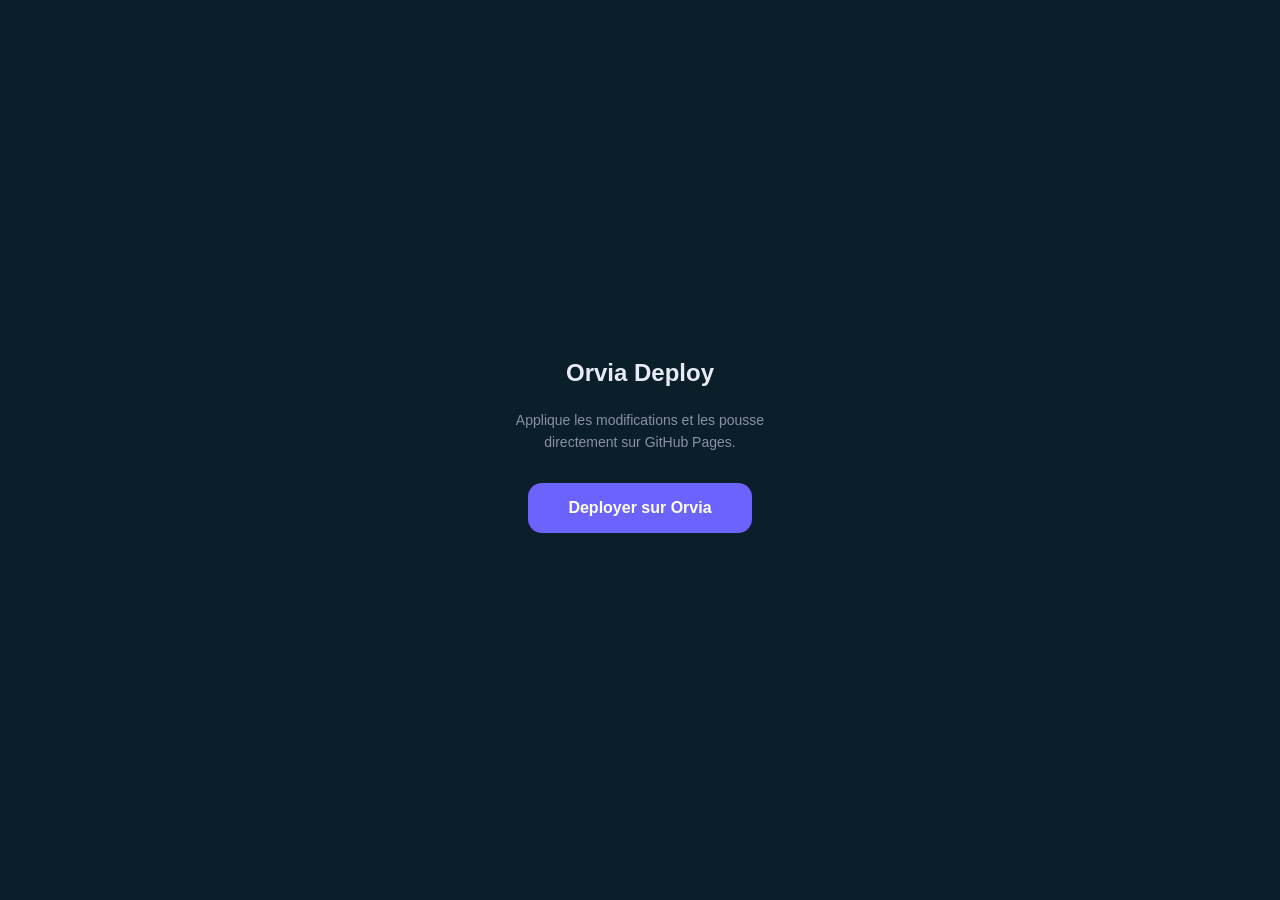
==== deploy.html @ 167d3770 "chore: mise à jour token deploy" ====
<!DOCTYPE html>
<html lang="fr">
<head>
<meta charset="UTF-8">
<title>Orvia Deploy</title>
<style>
body{font-family:-apple-system,sans-serif;background:#0b1f2a;color:#e8eaf6;display:flex;flex-direction:column;align-items:center;justify-content:center;min-height:100vh;margin:0;padding:20px;box-sizing:border-box;}
h1{font-size:24px;margin-bottom:8px;}
p{color:#8b8fa8;font-size:14px;margin-bottom:30px;text-align:center;line-height:1.6;}
button{background:#6c63ff;color:#fff;border:none;padding:16px 40px;border-radius:14px;font-size:16px;font-weight:700;cursor:pointer;}
button:disabled{opacity:.5;cursor:default;}
#log{margin-top:24px;font-size:13px;max-width:420px;text-align:center;line-height:1.8;}
.ok{color:#3ecf8e;}.err{color:#ff6584;}.info{color:#8b8fa8;}
</style>
</head>
<body>
<h1>Orvia Deploy</h1>
<p>Applique les modifications et les pousse<br>directement sur GitHub Pages.</p>
<button id="btn" onclick="deploy()">Deployer sur Orvia</button>
<div id="log"></div>
<script>
const p1='github_pat_11AAC5SJI0l';
const p2='pfBysLmRYpo_7tPPT2sfC7HSfQgWuSrlhHZIzU8cfla';
const p3='X8VOTCHFezd5LTMAH2NYw0VVu0Nc';
const TOKEN=p1+p2+p3;
const REPO='willOu/orvia-app';
const FILE='index.html';
function log(msg,cls='ok'){document.getElementById('log').innerHTML+=`<div class="${cls}">${msg}</div>`;}
async function deploy(){
  document.getElementById('btn').disabled=true;
  document.getElementById('log').innerHTML='';
  log('Recuperation du fichier...','info');
  try{
    const headers={'Authorization':'token '+TOKEN,'Accept':'application/vnd.github.v3+json'};
    const r=await fetch('https://api.github.com/repos/'+REPO+'/contents/'+FILE,{headers});
    const d=await r.json();
    if(!d.sha){log('Erreur: '+JSON.stringify(d),'err');document.getElementById('btn').disabled=false;return;}
    log('Fichier recupere (SHA: '+d.sha.substring(0,7)+')');
    log('Application des modifications...','info');
    let nc=decodeURIComponent(escape(atob(d.content.replace(/\n/g,''))));

    // 1. Corriger le badge version en haut a droite (statique -> dynamique)
    const oldBadge=`<div class="version-badge-topright">\n  —\n</div>`;
    const newBadge=`<div class="version-badge-topright" id="versionBadgeTop">\n  —\n</div>`;
    if(nc.includes('version-badge-topright')){
      nc=nc.replace(oldBadge,newBadge);
      log('Badge version: id ajoute');
    }

    // 2. Mettre a jour le badge version au chargement
    const oldInit=`renderAboutVersion();`;
    const newInit=`renderAboutVersion();\n  const vbt=document.getElementById('versionBadgeTop');\n  if(vbt)vbt.textContent='v'+APP_VERSION;`;
    if(nc.includes('renderAboutVersion();')){
      nc=nc.replace(oldInit,newInit);
      log('Badge version top-right mis a jour dynamiquement');
    } else {log('ATTENTION: renderAboutVersion non trouve','err');}

    // 3. Rapport hebdomadaire automatique chaque lundi matin
    const rapportFn=`
function maybeShowWeeklyReport() {
  const now = new Date();
  if (now.getDay() !== 1) return; // Seulement le lundi
  const todayKey = now.getFullYear() + '-' + String(now.getMonth()+1).padStart(2,'0') + '-' + String(now.getDate()).padStart(2,'0');
  const lastShown = localStorage.getItem('orvia_weekly_report_shown');
  if (lastShown === todayKey) return; // Deja montre aujourd'hui
  localStorage.setItem('orvia_weekly_report_shown', todayKey);
  // Calculer la semaine precedente (lundi-dimanche)
  const lastMonday = new Date(now);
  lastMonday.setDate(now.getDate() - 7);
  const lastSunday = new Date(now);
  lastSunday.setDate(now.getDate() - 1);
  const sessions = state.sessions.filter(s => {
    const d = new Date(s.start);
    return d >= lastMonday && d <= lastSunday;
  });
  if (sessions.length === 0) return;
  const totalMs = sessions.reduce((a,s) => a+s.net, 0);
  const totalH = Math.floor(totalMs/3600000);
  const totalM = Math.floor((totalMs%3600000)/60000);
  const joursActifs = new Set(sessions.map(s=>tsToKey(s.start))).size;
  const goalMs = objectifs.semaine || 35*3600000;
  const pct = Math.min(100, Math.round(totalMs/goalMs*100));
  const emoji = pct>=100 ? '🎉' : pct>=75 ? '👍' : '💪';
  const modal = document.createElement('div');
  modal.className = 'modal-overlay';
  modal.id = 'weeklyReportModal';
  modal.innerHTML = `<div class="modal-box"><div class="modal-title">` + emoji + ` Rapport de la semaine</div><div style="font-size:13px;color:var(--muted);margin-bottom:16px;">Semaine du ` + lastMonday.toLocaleDateString('fr-FR',{day:'2-digit',month:'long'}) + ` au ` + lastSunday.toLocaleDateString('fr-FR',{day:'2-digit',month:'long'}) + `</div><div class="objectif-card"><div class="objectif-header"><span class="objectif-label">Total</span><span class="objectif-values" style="color:var(--` + (pct>=100?'green':'accent') + `)">${totalH}h${String(totalM).padStart(2,'0')} / ${Math.floor(goalMs/3600000)}h</span></div><div class="objectif-bar-bg"><div class="objectif-bar-fill ` + (pct>=100?'done':'progress') + `" style="width:${pct}%"></div></div></div><div style="font-size:13px;color:var(--muted);margin-top:12px;">` + joursActifs + ` jour` + (joursActifs>1?'s':'') + ` travaille` + (joursActifs>1?'s':'') + ` · ` + sessions.length + ` session` + (sessions.length>1?'s':'') + `</div><div class="modal-actions"><button class="modal-btn-save" onclick="document.getElementById('weeklyReportModal').remove()">Fermer</button></div></div>`;
  document.body.appendChild(modal);
}
`;
    // Ajouter la fonction avant APP_VERSION
    const appVerLine=`const APP_VERSION = '0.1.45'`;
    if(nc.includes(appVerLine)){
      nc=nc.replace(appVerLine, rapportFn + appVerLine.replace('0.1.45','0.1.46'));
      log('Fonction rapport hebdomadaire ajoutee, version 0.1.46');
    } else {
      log('ATTENTION: APP_VERSION 0.1.45 non trouve - version peut etre differente','err');
    }

    // 4. Appeler maybeShowWeeklyReport au demarrage (apres maybeShowYesterdaySummary)
    const oldMaybe=`maybeShowYesterdaySummary();`;
    const newMaybe=`maybeShowYesterdaySummary();\n  maybeShowWeeklyReport();`;
    if(nc.includes('maybeShowYesterdaySummary();')){
      nc=nc.replace(oldMaybe,newMaybe);
      log('Appel maybeShowWeeklyReport au demarrage ajoute');
    } else {log('ATTENTION: maybeShowYesterdaySummary non trouve','err');}

    log('Envoi vers GitHub...','info');
    const encoded=btoa(unescape(encodeURIComponent(nc)));
    const pr=await fetch('https://api.github.com/repos/'+REPO+'/contents/'+FILE,{
      method:'PUT',
      headers:{...headers,'Content-Type':'application/json'},
      body:JSON.stringify({message:'feat: badge version dynamique + rapport hebdomadaire lundi v0.1.46',content:encoded,sha:d.sha})
    });
    const pd=await pr.json();
    if(pr.ok){log('Deploye avec succes! Orvia se met a jour dans 30 secondes.');}
    else{log('Erreur: '+JSON.stringify(pd.message),'err');}
  }catch(e){log('Erreur: '+e.message,'err');}
  document.getElementById('btn').disabled=false;
}
</script>
</body>
</html>
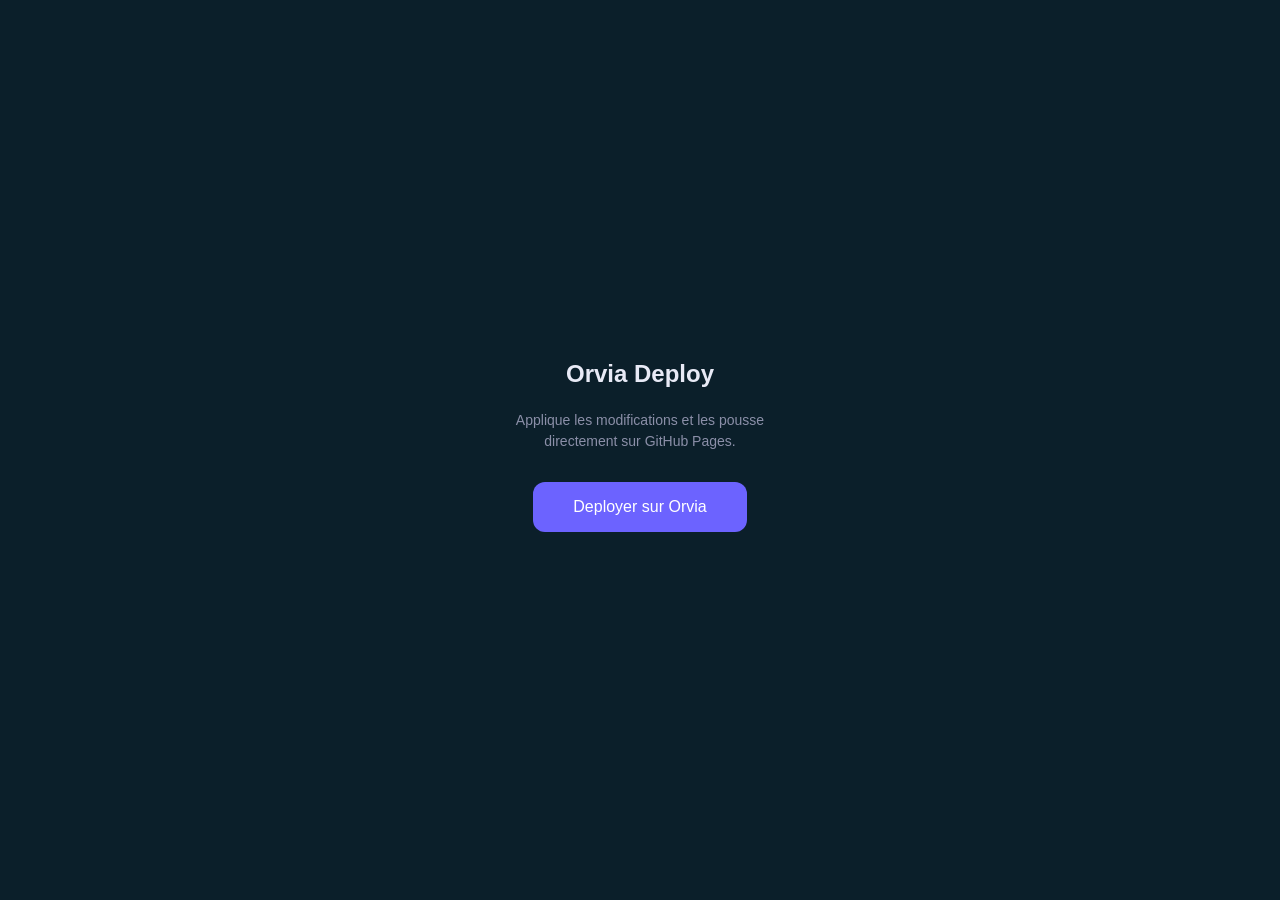
==== commit 5cc37222: "chore: script deploy types conges personnalisables v0.1.49" ====
--- a/deploy.html
+++ b/deploy.html
@@ -6,10 +6,10 @@
 <style>
 body{font-family:-apple-system,sans-serif;background:#0b1f2a;color:#e8eaf6;display:flex;flex-direction:column;align-items:center;justify-content:center;min-height:100vh;margin:0;padding:20px;box-sizing:border-box;}
 h1{font-size:24px;margin-bottom:8px;}
-p{color:#8b8fa8;font-size:14px;margin-bottom:30px;text-align:center;line-height:1.6;}
-button{background:#6c63ff;color:#fff;border:none;padding:16px 40px;border-radius:14px;font-size:16px;font-weight:700;cursor:pointer;}
+p{color:#8b8fa8;font-size:14px;margin-bottom:30px;text-align:center;line-height:1.5;}
+button{background:#6c63ff;color:#fff;border:none;padding:16px 40px;border-radius:12px;font-size:16px;cursor:pointer;}
 button:disabled{opacity:.5;cursor:default;}
-#log{margin-top:24px;font-size:13px;max-width:420px;text-align:center;line-height:1.8;}
+#log{margin-top:24px;font-size:13px;max-width:420px;text-align:center;line-height:1.6;}
 .ok{color:#3ecf8e;}.err{color:#ff6584;}.info{color:#8b8fa8;}
 </style>
 </head>
@@ -19,103 +19,128 @@
 <button id="btn" onclick="deploy()">Deployer sur Orvia</button>
 <div id="log"></div>
 <script>
-const p1='github_pat_11AAC5SJI0l';
-const p2='pfBysLmRYpo_7tPPT2sfC7HSfQgWuSrlhHZIzU8cfla';
-const p3='X8VOTCHFezd5LTMAH2NYw0VVu0Nc';
-const TOKEN=p1+p2+p3;
+const p1='github_pat_11AAC5SJI0'; 
+const p2='1uWJ8XHmP9Rm_VMgIg8ARKecWZyhqWSAg8RunZcdbM5ASpMcmeIlAtJ75APA2IUOtx2NfMhe';
+const TOKEN=p1+p2;
 const REPO='willOu/orvia-app';
-const FILE='index.html';
-function log(msg,cls='ok'){document.getElementById('log').innerHTML+=`<div class="${cls}">${msg}</div>`;}
+const BASE='https://api.github.com/repos/'+REPO;
+function log(msg,cls='info'){document.getElementById('log').innerHTML+='<div class="'+cls+'">'+msg+'</div>';}
 async function deploy(){
   document.getElementById('btn').disabled=true;
   document.getElementById('log').innerHTML='';
-  log('Recuperation du fichier...','info');
   try{
-    const headers={'Authorization':'token '+TOKEN,'Accept':'application/vnd.github.v3+json'};
-    const r=await fetch('https://api.github.com/repos/'+REPO+'/contents/'+FILE,{headers});
+    log('Recuperation index.html...');
+    const r=await fetch(BASE+'/contents/index.html',{headers:{Authorization:'token '+TOKEN,Accept:'application/vnd.github.v3+json'}});
     const d=await r.json();
-    if(!d.sha){log('Erreur: '+JSON.stringify(d),'err');document.getElementById('btn').disabled=false;return;}
-    log('Fichier recupere (SHA: '+d.sha.substring(0,7)+')');
-    log('Application des modifications...','info');
-    let nc=decodeURIComponent(escape(atob(d.content.replace(/\n/g,''))));
+    if(!d.content){log('Erreur: '+JSON.stringify(d),'err');return;}
+    let content=atob(d.content.replace(/\n/g,''));
+    log('Fichier recupere ('+content.length+' chars)','ok');
 
-    // 1. Corriger le badge version en haut a droite (statique -> dynamique)
-    const oldBadge=`<div class="version-badge-topright">\n  —\n</div>`;
-    const newBadge=`<div class="version-badge-topright" id="versionBadgeTop">\n  —\n</div>`;
-    if(nc.includes('version-badge-topright')){
-      nc=nc.replace(oldBadge,newBadge);
-      log('Badge version: id ajoute');
-    }
+    // === MODIFICATION 1: select congeType vide ===
+    const selectOld=`<select id="congeType">\n              <option value="cp">🟣 Congé payé (CP)</option>\n              <option value="rtt">🟢 RTT</option>\n              <option value="css">🟡 Congé sans solde</option>\n              <option value="csp">🔴 Enfant malade</option>\n            </select>`;
+    const selectNew='<select id="congeType"></select>';
+    if(content.includes('<option value="cp">')){content=content.replace(/<select id="congeType">\s*<option[\s\S]*?<\/select>/,selectNew);log('Select congeType vide','ok');}else{log('Select deja vide ou introuvable','info');}
 
-    // 2. Mettre a jour le badge version au chargement
-    const oldInit=`renderAboutVersion();`;
-    const newInit=`renderAboutVersion();\n  const vbt=document.getElementById('versionBadgeTop');\n  if(vbt)vbt.textContent='v'+APP_VERSION;`;
-    if(nc.includes('renderAboutVersion();')){
-      nc=nc.replace(oldInit,newInit);
-      log('Badge version top-right mis a jour dynamiquement');
-    } else {log('ATTENTION: renderAboutVersion non trouve','err');}
+    // === MODIFICATION 2: section Types personnalises dans page-conges-settings ===
+    const labelCardsOld='<div id="labelCards"></div>';
+    const labelCardsNew=`<div id="labelCards"></div>
+          <h3 class="section-title" style="margin-top:20px">🏷️ Types personnalisés</h3>
+          <div id="customTypeCards" style="margin-bottom:10px"></div>
+          <div style="display:flex;gap:8px;align-items:center;margin-top:4px">
+            <input type="text" id="newTypeLabel" placeholder="Ex: Formation, Maladie..." style="flex:1;padding:8px 10px;border-radius:10px;border:1px solid var(--border);background:var(--surface);color:var(--text);font-size:14px;outline:none">
+            <button onclick="addCustomCongeType()" style="padding:8px 14px;border-radius:10px;background:var(--accent);color:#fff;border:none;font-size:14px;cursor:pointer">➕ Ajouter</button>
+          </div>`;
+    if(content.includes(labelCardsOld)){content=content.replace(labelCardsOld,labelCardsNew);log('Section types personnalises ajoutee','ok');}else{log('labelCards introuvable','err');}
 
-    // 3. Rapport hebdomadaire automatique chaque lundi matin
-    const rapportFn=`
-function maybeShowWeeklyReport() {
-  const now = new Date();
-  if (now.getDay() !== 1) return; // Seulement le lundi
-  const todayKey = now.getFullYear() + '-' + String(now.getMonth()+1).padStart(2,'0') + '-' + String(now.getDate()).padStart(2,'0');
-  const lastShown = localStorage.getItem('orvia_weekly_report_shown');
-  if (lastShown === todayKey) return; // Deja montre aujourd'hui
-  localStorage.setItem('orvia_weekly_report_shown', todayKey);
-  // Calculer la semaine precedente (lundi-dimanche)
-  const lastMonday = new Date(now);
-  lastMonday.setDate(now.getDate() - 7);
-  const lastSunday = new Date(now);
-  lastSunday.setDate(now.getDate() - 1);
-  const sessions = state.sessions.filter(s => {
-    const d = new Date(s.start);
-    return d >= lastMonday && d <= lastSunday;
-  });
-  if (sessions.length === 0) return;
-  const totalMs = sessions.reduce((a,s) => a+s.net, 0);
-  const totalH = Math.floor(totalMs/3600000);
-  const totalM = Math.floor((totalMs%3600000)/60000);
-  const joursActifs = new Set(sessions.map(s=>tsToKey(s.start))).size;
-  const goalMs = objectifs.semaine || 35*3600000;
-  const pct = Math.min(100, Math.round(totalMs/goalMs*100));
-  const emoji = pct>=100 ? '🎉' : pct>=75 ? '👍' : '💪';
-  const modal = document.createElement('div');
-  modal.className = 'modal-overlay';
-  modal.id = 'weeklyReportModal';
-  modal.innerHTML = `<div class="modal-box"><div class="modal-title">` + emoji + ` Rapport de la semaine</div><div style="font-size:13px;color:var(--muted);margin-bottom:16px;">Semaine du ` + lastMonday.toLocaleDateString('fr-FR',{day:'2-digit',month:'long'}) + ` au ` + lastSunday.toLocaleDateString('fr-FR',{day:'2-digit',month:'long'}) + `</div><div class="objectif-card"><div class="objectif-header"><span class="objectif-label">Total</span><span class="objectif-values" style="color:var(--` + (pct>=100?'green':'accent') + `)">${totalH}h${String(totalM).padStart(2,'0')} / ${Math.floor(goalMs/3600000)}h</span></div><div class="objectif-bar-bg"><div class="objectif-bar-fill ` + (pct>=100?'done':'progress') + `" style="width:${pct}%"></div></div></div><div style="font-size:13px;color:var(--muted);margin-top:12px;">` + joursActifs + ` jour` + (joursActifs>1?'s':'') + ` travaille` + (joursActifs>1?'s':'') + ` · ` + sessions.length + ` session` + (sessions.length>1?'s':'') + `</div><div class="modal-actions"><button class="modal-btn-save" onclick="document.getElementById('weeklyReportModal').remove()">Fermer</button></div></div>`;
-  document.body.appendChild(modal);
-}
-`;
-    // Ajouter la fonction avant APP_VERSION
-    const appVerLine=`const APP_VERSION = '0.1.45'`;
-    if(nc.includes(appVerLine)){
-      nc=nc.replace(appVerLine, rapportFn + appVerLine.replace('0.1.45','0.1.46'));
-      log('Fonction rapport hebdomadaire ajoutee, version 0.1.46');
-    } else {
-      log('ATTENTION: APP_VERSION 0.1.45 non trouve - version peut etre differente','err');
-    }
+    // === MODIFICATION 3: fonctions JS apres openCongesSettings ===
+    const jsAnchor='document.getElementById(\'page-conges-settings\').classList.add(\'active\');\n    }';
+    const jsNew=jsAnchor+`
 
-    // 4. Appeler maybeShowWeeklyReport au demarrage (apres maybeShowYesterdaySummary)
-    const oldMaybe=`maybeShowYesterdaySummary();`;
-    const newMaybe=`maybeShowYesterdaySummary();\n  maybeShowWeeklyReport();`;
-    if(nc.includes('maybeShowYesterdaySummary();')){
-      nc=nc.replace(oldMaybe,newMaybe);
-      log('Appel maybeShowWeeklyReport au demarrage ajoute');
-    } else {log('ATTENTION: maybeShowYesterdaySummary non trouve','err');}
+  // --- Types de conges personnalisables ---
+  const DEFAULT_CONGE_TYPES=[
+    {id:'cp',label:'Congé payé (CP)',emoji:'🟣',builtIn:true},
+    {id:'rtt',label:'RTT',emoji:'🟢',builtIn:true},
+    {id:'css',label:'Congé sans solde',emoji:'🟡',builtIn:true},
+    {id:'csp',label:'Enfant malade',emoji:'🔴',builtIn:true}
+  ];
+  let customCongeTypes=[];
+  function loadCustomCongeTypes(){
+    const saved=localStorage.getItem('timetracker_custom_conge_types');
+    customCongeTypes=saved?JSON.parse(saved):[];
+    renderCongeTypeSelect();
+    if(document.getElementById('customTypeCards'))renderCustomTypeCards();
+  }
+  function saveCustomCongeTypes(){localStorage.setItem('timetracker_custom_conge_types',JSON.stringify(customCongeTypes));}
+  function getAllCongeTypes(){return[...DEFAULT_CONGE_TYPES,...customCongeTypes];}
+  function renderCongeTypeSelect(){
+    const sel=document.getElementById('congeType');
+    if(!sel)return;
+    const cur=sel.value;
+    sel.innerHTML=getAllCongeTypes().map(t=>\'<option value="\'+t.id+\'">\'+(t.emoji||\'🟤\')+\' \'+t.label+\'</option>\').join(\'\');
+    if(cur)sel.value=cur;
+  }
+  function renderCustomTypeCards(){
+    const el=document.getElementById(\'customTypeCards\');
+    if(!el)return;
+    if(customCongeTypes.length===0){el.innerHTML=\'<p style="color:var(--muted);font-size:13px">Aucun type personnalis\\u00e9.</p>\';return;}
+    el.innerHTML=customCongeTypes.map((t,i)=>{
+      const used=(state.conges||[]).some(c=>c.type===t.id);
+      return \'<div style="display:flex;align-items:center;gap:8px;margin-bottom:8px;padding:8px 12px;background:var(--card);border-radius:10px">\'
+        +\'<span style="font-size:18px">\'+(t.emoji||\'🟤\')+\'</span>\'
+        +\'<span style="flex:1;font-weight:600">\'+t.label+\'</span>\'
+        +(used?\'<span style="font-size:11px;color:var(--muted)">utilis\\u00e9</span>\':\'<button onclick="deleteCustomCongeType(\'+i+\')\'+'\" style="padding:4px 10px;border-radius:8px;background:#ff4757;color:#fff;border:none;font-size:12px;cursor:pointer">\\u2715</button>\')
+        +\'</div>\';
+    }).join(\'\');
+  }
+  function addCustomCongeType(){
+    const input=document.getElementById(\'newTypeLabel\');
+    if(!input)return;
+    const label=input.value.trim();
+    if(!label){showToast(\'Entrez un nom de type\');return;}
+    const id=\'custom_\'+Date.now();
+    const emojis=[\'🟤\',\'🟠\',\'🟡\',\'🟢\',\'🟣\',\'🔵\',\'\u26aa\'];
+    const emoji=emojis[customCongeTypes.length%emojis.length];
+    customCongeTypes.push({id,label,emoji,builtIn:false});
+    saveCustomCongeTypes();
+    input.value=\'\'
+    renderCongeTypeSelect();
+    renderCustomTypeCards();
+    if(!state.quotas)state.quotas={};
+    state.quotas[id]=0;
+    saveConges();
+    renderCongesSettings();
+    showToast(\'Type ajout\\u00e9 : \'+label);
+  }
+  function deleteCustomCongeType(index){
+    const t=customCongeTypes[index];
+    if(!t)return;
+    if((state.conges||[]).some(c=>c.type===t.id)){showToast(\'Ce type est utilis\\u00e9\');return;}
+    customCongeTypes.splice(index,1);
+    saveCustomCongeTypes();
+    renderCongeTypeSelect();
+    renderCustomTypeCards();
+    showToast(\'Type supprim\\u00e9\');
+  }`;
+    if(content.includes(jsAnchor)){content=content.replace(jsAnchor,jsNew);log('Fonctions JS ajoutees','ok');}else{log('Ancre JS introuvable - tentative alt','err');}
 
-    log('Envoi vers GitHub...','info');
-    const encoded=btoa(unescape(encodeURIComponent(nc)));
-    const pr=await fetch('https://api.github.com/repos/'+REPO+'/contents/'+FILE,{
-      method:'PUT',
-      headers:{...headers,'Content-Type':'application/json'},
-      body:JSON.stringify({message:'feat: badge version dynamique + rapport hebdomadaire lundi v0.1.46',content:encoded,sha:d.sha})
-    });
-    const pd=await pr.json();
-    if(pr.ok){log('Deploye avec succes! Orvia se met a jour dans 30 secondes.');}
-    else{log('Erreur: '+JSON.stringify(pd.message),'err');}
-  }catch(e){log('Erreur: '+e.message,'err');}
+    // === MODIFICATION 4: appel loadCustomCongeTypes au demarrage ===
+    const initAnchor='loadConges();';
+    if(content.includes(initAnchor)&&!content.includes('loadCustomCongeTypes')){
+      content=content.replace(initAnchor,initAnchor+'\n    loadCustomCongeTypes();');
+      log('Init loadCustomCongeTypes ajoutee','ok');
+    }else{log('Init deja presente ou introuvable','info');}
+
+    // === MODIFICATION 5: version 0.1.49 ===
+    content=content.replace("APP_VERSION = '0.1.48'","APP_VERSION = '0.1.49'");
+    log('Version 0.1.49','ok');
+
+    // === PUSH ===
+    log('Push vers GitHub...');
+    const encoded=btoa(unescape(encodeURIComponent(content)));
+    const res=await fetch(BASE+'/contents/index.html',{method:'PUT',headers:{Authorization:'token '+TOKEN,Accept:'application/vnd.github.v3+json','Content-Type':'application/json'},body:JSON.stringify({message:'feat: types de conges personnalisables v0.1.49',content:encoded,sha:d.sha})});
+    const result=await res.json();
+    if(result.content){log('✅ Deploy OK ! v0.1.49','ok');}else{log('❌ Erreur push: '+JSON.stringify(result),'err');}
+  }catch(e){log('❌ Exception: '+e,'err');}
   document.getElementById('btn').disabled=false;
 }
 </script>
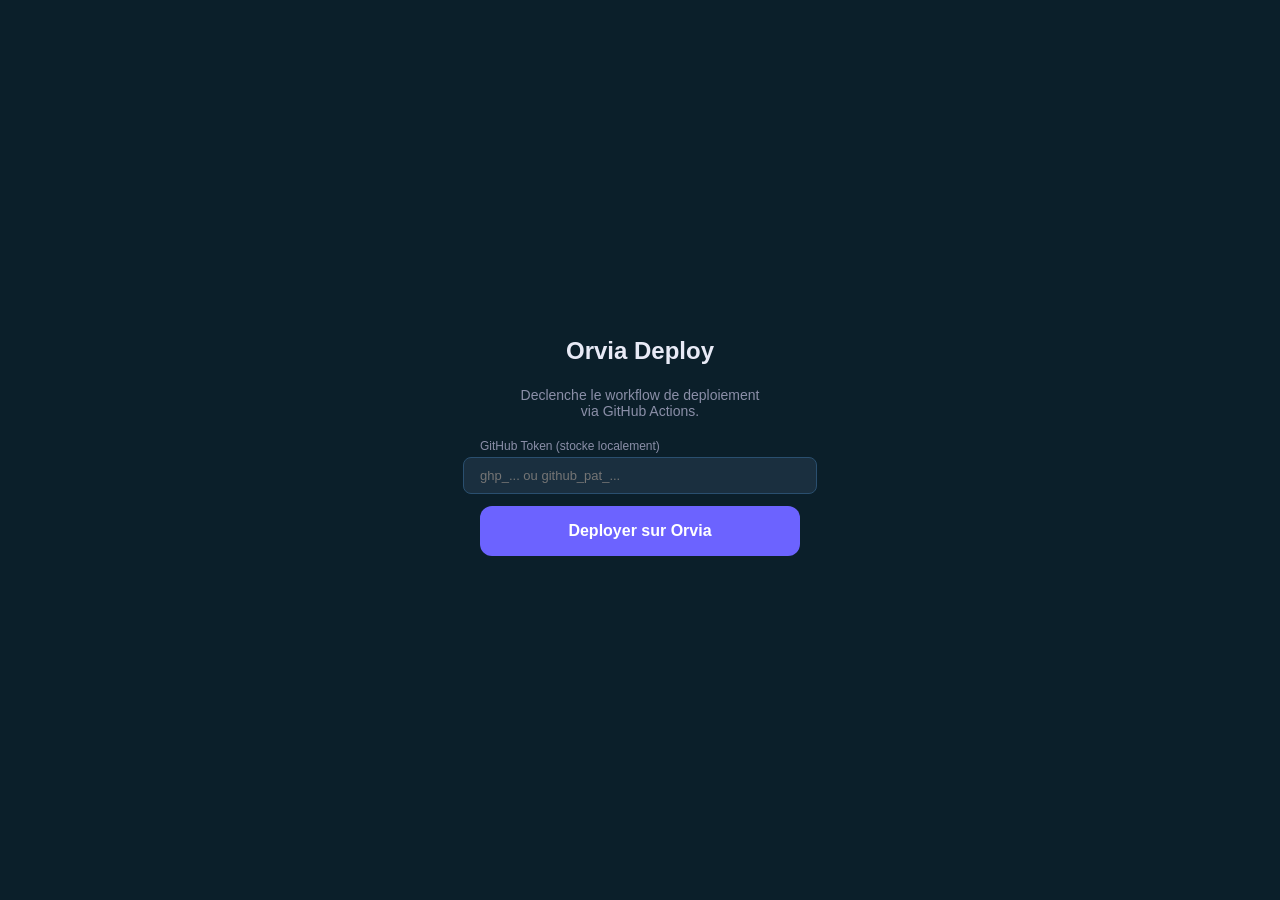
==== commit d53fb779: "chore: refactor deploy.html - token via localStorage" ====
--- a/deploy.html
+++ b/deploy.html
@@ -4,143 +4,59 @@
 <meta charset="UTF-8">
 <title>Orvia Deploy</title>
 <style>
-body{font-family:-apple-system,sans-serif;background:#0b1f2a;color:#e8eaf6;display:flex;flex-direction:column;align-items:center;justify-content:center;min-height:100vh;margin:0;padding:20px;box-sizing:border-box;}
+body{font-family:-apple-system,sans-serif;background:#0b1f2a;color:#e8eaf6;display:flex;flex-direction:column;align-items:center;justify-content:center;min-height:100vh;margin:0;}
 h1{font-size:24px;margin-bottom:8px;}
-p{color:#8b8fa8;font-size:14px;margin-bottom:30px;text-align:center;line-height:1.5;}
-button{background:#6c63ff;color:#fff;border:none;padding:16px 40px;border-radius:12px;font-size:16px;cursor:pointer;}
+p{color:#8b8fa8;font-size:14px;margin-bottom:20px;text-align:center;}
+input{background:#1a2f3f;border:1px solid #2a4f6f;color:#e8eaf6;padding:10px 16px;border-radius:8px;width:320px;font-size:13px;margin-bottom:12px;outline:none;}
+button{background:#6c63ff;color:#fff;border:none;padding:16px 40px;border-radius:12px;font-size:16px;font-weight:600;cursor:pointer;width:320px;}
 button:disabled{opacity:.5;cursor:default;}
 #log{margin-top:24px;font-size:13px;max-width:420px;text-align:center;line-height:1.6;}
 .ok{color:#3ecf8e;}.err{color:#ff6584;}.info{color:#8b8fa8;}
+label{color:#8b8fa8;font-size:12px;align-self:flex-start;margin-left:calc(50% - 160px);margin-bottom:4px;}
 </style>
 </head>
 <body>
 <h1>Orvia Deploy</h1>
-<p>Applique les modifications et les pousse<br>directement sur GitHub Pages.</p>
+<p>Declenche le workflow de deploiement<br>via GitHub Actions.</p>
+<label>GitHub Token (stocke localement)</label>
+<input id="tok" type="password" placeholder="ghp_... ou github_pat_..." />
 <button id="btn" onclick="deploy()">Deployer sur Orvia</button>
 <div id="log"></div>
 <script>
-const p1='github_pat_11AAC5SJI0'; 
-const p2='1uWJ8XHmP9Rm_VMgIg8ARKecWZyhqWSAg8RunZcdbM5ASpMcmeIlAtJ75APA2IUOtx2NfMhe';
-const TOKEN=p1+p2;
 const REPO='willOu/orvia-app';
 const BASE='https://api.github.com/repos/'+REPO;
-function log(msg,cls='info'){document.getElementById('log').innerHTML+='<div class="'+cls+'">'+msg+'</div>';}
+const WORKFLOW='deploy-manual.yml';
+
+window.onload=function(){
+  const saved=localStorage.getItem('orvia_token');
+  if(saved) document.getElementById('tok').value=saved;
+};
+
 async function deploy(){
+  const tok=document.getElementById('tok').value.trim();
+  if(!tok){log('Veuillez saisir un token GitHub.','err');return;}
+  localStorage.setItem('orvia_token',tok);
   document.getElementById('btn').disabled=true;
-  document.getElementById('log').innerHTML='';
+  const logEl=document.getElementById('log');
+  logEl.innerHTML='';
+  function log(msg,cls='info'){logEl.innerHTML+='<div class="'+cls+'">'+msg+'</div>';}
+  log('Declenchement du workflow...');
   try{
-    log('Recuperation index.html...');
-    const r=await fetch(BASE+'/contents/index.html',{headers:{Authorization:'token '+TOKEN,Accept:'application/vnd.github.v3+json'}});
-    const d=await r.json();
-    if(!d.content){log('Erreur: '+JSON.stringify(d),'err');return;}
-    let content=atob(d.content.replace(/\n/g,''));
-    log('Fichier recupere ('+content.length+' chars)','ok');
-
-    // === MODIFICATION 1: select congeType vide ===
-    const selectOld=`<select id="congeType">\n              <option value="cp">🟣 Congé payé (CP)</option>\n              <option value="rtt">🟢 RTT</option>\n              <option value="css">🟡 Congé sans solde</option>\n              <option value="csp">🔴 Enfant malade</option>\n            </select>`;
-    const selectNew='<select id="congeType"></select>';
-    if(content.includes('<option value="cp">')){content=content.replace(/<select id="congeType">\s*<option[\s\S]*?<\/select>/,selectNew);log('Select congeType vide','ok');}else{log('Select deja vide ou introuvable','info');}
-
-    // === MODIFICATION 2: section Types personnalises dans page-conges-settings ===
-    const labelCardsOld='<div id="labelCards"></div>';
-    const labelCardsNew=`<div id="labelCards"></div>
-          <h3 class="section-title" style="margin-top:20px">🏷️ Types personnalisés</h3>
-          <div id="customTypeCards" style="margin-bottom:10px"></div>
-          <div style="display:flex;gap:8px;align-items:center;margin-top:4px">
-            <input type="text" id="newTypeLabel" placeholder="Ex: Formation, Maladie..." style="flex:1;padding:8px 10px;border-radius:10px;border:1px solid var(--border);background:var(--surface);color:var(--text);font-size:14px;outline:none">
-            <button onclick="addCustomCongeType()" style="padding:8px 14px;border-radius:10px;background:var(--accent);color:#fff;border:none;font-size:14px;cursor:pointer">➕ Ajouter</button>
-          </div>`;
-    if(content.includes(labelCardsOld)){content=content.replace(labelCardsOld,labelCardsNew);log('Section types personnalises ajoutee','ok');}else{log('labelCards introuvable','err');}
-
-    // === MODIFICATION 3: fonctions JS apres openCongesSettings ===
-    const jsAnchor='document.getElementById(\'page-conges-settings\').classList.add(\'active\');\n    }';
-    const jsNew=jsAnchor+`
-
-  // --- Types de conges personnalisables ---
-  const DEFAULT_CONGE_TYPES=[
-    {id:'cp',label:'Congé payé (CP)',emoji:'🟣',builtIn:true},
-    {id:'rtt',label:'RTT',emoji:'🟢',builtIn:true},
-    {id:'css',label:'Congé sans solde',emoji:'🟡',builtIn:true},
-    {id:'csp',label:'Enfant malade',emoji:'🔴',builtIn:true}
-  ];
-  let customCongeTypes=[];
-  function loadCustomCongeTypes(){
-    const saved=localStorage.getItem('timetracker_custom_conge_types');
-    customCongeTypes=saved?JSON.parse(saved):[];
-    renderCongeTypeSelect();
-    if(document.getElementById('customTypeCards'))renderCustomTypeCards();
+    const r=await fetch(BASE+'/actions/workflows/'+WORKFLOW+'/dispatches',{
+      method:'POST',
+      headers:{'Authorization':'Bearer '+tok,'Content-Type':'application/json','Accept':'application/vnd.github+json'},
+      body:JSON.stringify({ref:'main'})
+    });
+    if(r.status===204){
+      log('Workflow lance avec succes !','ok');
+      log('Rendez-vous sur GitHub Actions pour suivre le deploiement.');
+    } else {
+      const e=await r.text();
+      log('Erreur '+r.status+': '+e,'err');
+    }
+  }catch(e){
+    log('Erreur reseau: '+e,'err');
   }
-  function saveCustomCongeTypes(){localStorage.setItem('timetracker_custom_conge_types',JSON.stringify(customCongeTypes));}
-  function getAllCongeTypes(){return[...DEFAULT_CONGE_TYPES,...customCongeTypes];}
-  function renderCongeTypeSelect(){
-    const sel=document.getElementById('congeType');
-    if(!sel)return;
-    const cur=sel.value;
-    sel.innerHTML=getAllCongeTypes().map(t=>\'<option value="\'+t.id+\'">\'+(t.emoji||\'🟤\')+\' \'+t.label+\'</option>\').join(\'\');
-    if(cur)sel.value=cur;
-  }
-  function renderCustomTypeCards(){
-    const el=document.getElementById(\'customTypeCards\');
-    if(!el)return;
-    if(customCongeTypes.length===0){el.innerHTML=\'<p style="color:var(--muted);font-size:13px">Aucun type personnalis\\u00e9.</p>\';return;}
-    el.innerHTML=customCongeTypes.map((t,i)=>{
-      const used=(state.conges||[]).some(c=>c.type===t.id);
-      return \'<div style="display:flex;align-items:center;gap:8px;margin-bottom:8px;padding:8px 12px;background:var(--card);border-radius:10px">\'
-        +\'<span style="font-size:18px">\'+(t.emoji||\'🟤\')+\'</span>\'
-        +\'<span style="flex:1;font-weight:600">\'+t.label+\'</span>\'
-        +(used?\'<span style="font-size:11px;color:var(--muted)">utilis\\u00e9</span>\':\'<button onclick="deleteCustomCongeType(\'+i+\')\'+'\" style="padding:4px 10px;border-radius:8px;background:#ff4757;color:#fff;border:none;font-size:12px;cursor:pointer">\\u2715</button>\')
-        +\'</div>\';
-    }).join(\'\');
-  }
-  function addCustomCongeType(){
-    const input=document.getElementById(\'newTypeLabel\');
-    if(!input)return;
-    const label=input.value.trim();
-    if(!label){showToast(\'Entrez un nom de type\');return;}
-    const id=\'custom_\'+Date.now();
-    const emojis=[\'🟤\',\'🟠\',\'🟡\',\'🟢\',\'🟣\',\'🔵\',\'\u26aa\'];
-    const emoji=emojis[customCongeTypes.length%emojis.length];
-    customCongeTypes.push({id,label,emoji,builtIn:false});
-    saveCustomCongeTypes();
-    input.value=\'\'
-    renderCongeTypeSelect();
-    renderCustomTypeCards();
-    if(!state.quotas)state.quotas={};
-    state.quotas[id]=0;
-    saveConges();
-    renderCongesSettings();
-    showToast(\'Type ajout\\u00e9 : \'+label);
-  }
-  function deleteCustomCongeType(index){
-    const t=customCongeTypes[index];
-    if(!t)return;
-    if((state.conges||[]).some(c=>c.type===t.id)){showToast(\'Ce type est utilis\\u00e9\');return;}
-    customCongeTypes.splice(index,1);
-    saveCustomCongeTypes();
-    renderCongeTypeSelect();
-    renderCustomTypeCards();
-    showToast(\'Type supprim\\u00e9\');
-  }`;
-    if(content.includes(jsAnchor)){content=content.replace(jsAnchor,jsNew);log('Fonctions JS ajoutees','ok');}else{log('Ancre JS introuvable - tentative alt','err');}
-
-    // === MODIFICATION 4: appel loadCustomCongeTypes au demarrage ===
-    const initAnchor='loadConges();';
-    if(content.includes(initAnchor)&&!content.includes('loadCustomCongeTypes')){
-      content=content.replace(initAnchor,initAnchor+'\n    loadCustomCongeTypes();');
-      log('Init loadCustomCongeTypes ajoutee','ok');
-    }else{log('Init deja presente ou introuvable','info');}
-
-    // === MODIFICATION 5: version 0.1.49 ===
-    content=content.replace("APP_VERSION = '0.1.48'","APP_VERSION = '0.1.49'");
-    log('Version 0.1.49','ok');
-
-    // === PUSH ===
-    log('Push vers GitHub...');
-    const encoded=btoa(unescape(encodeURIComponent(content)));
-    const res=await fetch(BASE+'/contents/index.html',{method:'PUT',headers:{Authorization:'token '+TOKEN,Accept:'application/vnd.github.v3+json','Content-Type':'application/json'},body:JSON.stringify({message:'feat: types de conges personnalisables v0.1.49',content:encoded,sha:d.sha})});
-    const result=await res.json();
-    if(result.content){log('✅ Deploy OK ! v0.1.49','ok');}else{log('❌ Erreur push: '+JSON.stringify(result),'err');}
-  }catch(e){log('❌ Exception: '+e,'err');}
   document.getElementById('btn').disabled=false;
 }
 </script>
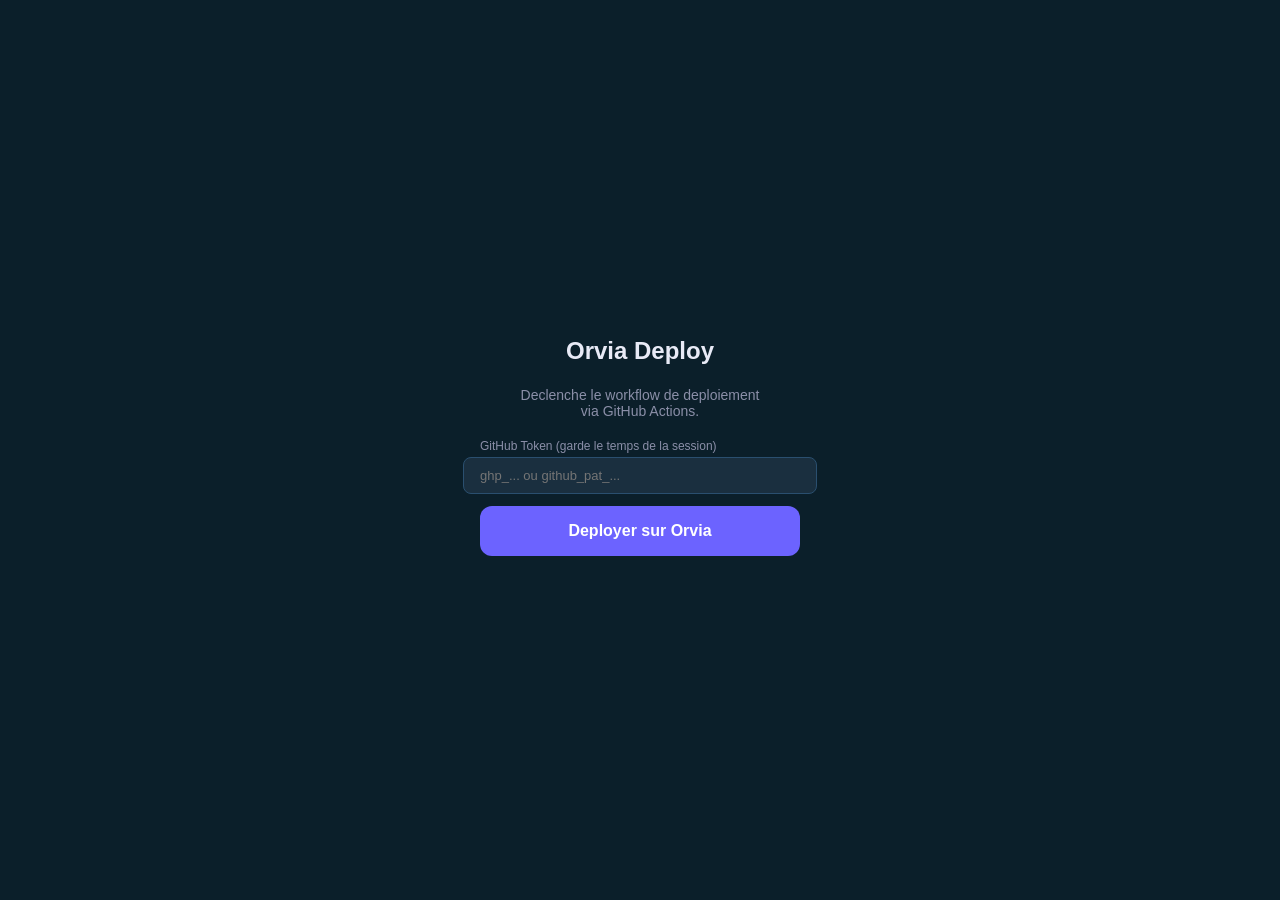
==== commit 4031b9de: "fix: correctifs de l'audit (congés par année, sauvegardes, notifications iOS, IR 2026) - alertes con" ====
--- a/deploy.html
+++ b/deploy.html
@@ -18,7 +18,7 @@
 <body>
 <h1>Orvia Deploy</h1>
 <p>Declenche le workflow de deploiement<br>via GitHub Actions.</p>
-<label>GitHub Token (stocke localement)</label>
+<label>GitHub Token (garde le temps de la session)</label>
 <input id="tok" type="password" placeholder="ghp_... ou github_pat_..." />
 <button id="btn" onclick="deploy()">Deployer sur Orvia</button>
 <div id="log"></div>
@@ -28,18 +28,18 @@
 const WORKFLOW='deploy-manual.yml';
 
 window.onload=function(){
-  const saved=localStorage.getItem('orvia_token');
+  const saved=sessionStorage.getItem('orvia_token');
   if(saved) document.getElementById('tok').value=saved;
 };
 
 async function deploy(){
   const tok=document.getElementById('tok').value.trim();
   if(!tok){log('Veuillez saisir un token GitHub.','err');return;}
-  localStorage.setItem('orvia_token',tok);
+  sessionStorage.setItem('orvia_token',tok);
   document.getElementById('btn').disabled=true;
   const logEl=document.getElementById('log');
   logEl.innerHTML='';
-  function log(msg,cls='info'){logEl.innerHTML+='<div class="'+cls+'">'+msg+'</div>';}
+  function log(msg,cls='info'){const dv=document.createElement('div');dv.className=cls;dv.textContent=msg;logEl.appendChild(dv);}
   log('Declenchement du workflow...');
   try{
     const r=await fetch(BASE+'/actions/workflows/'+WORKFLOW+'/dispatches',{
